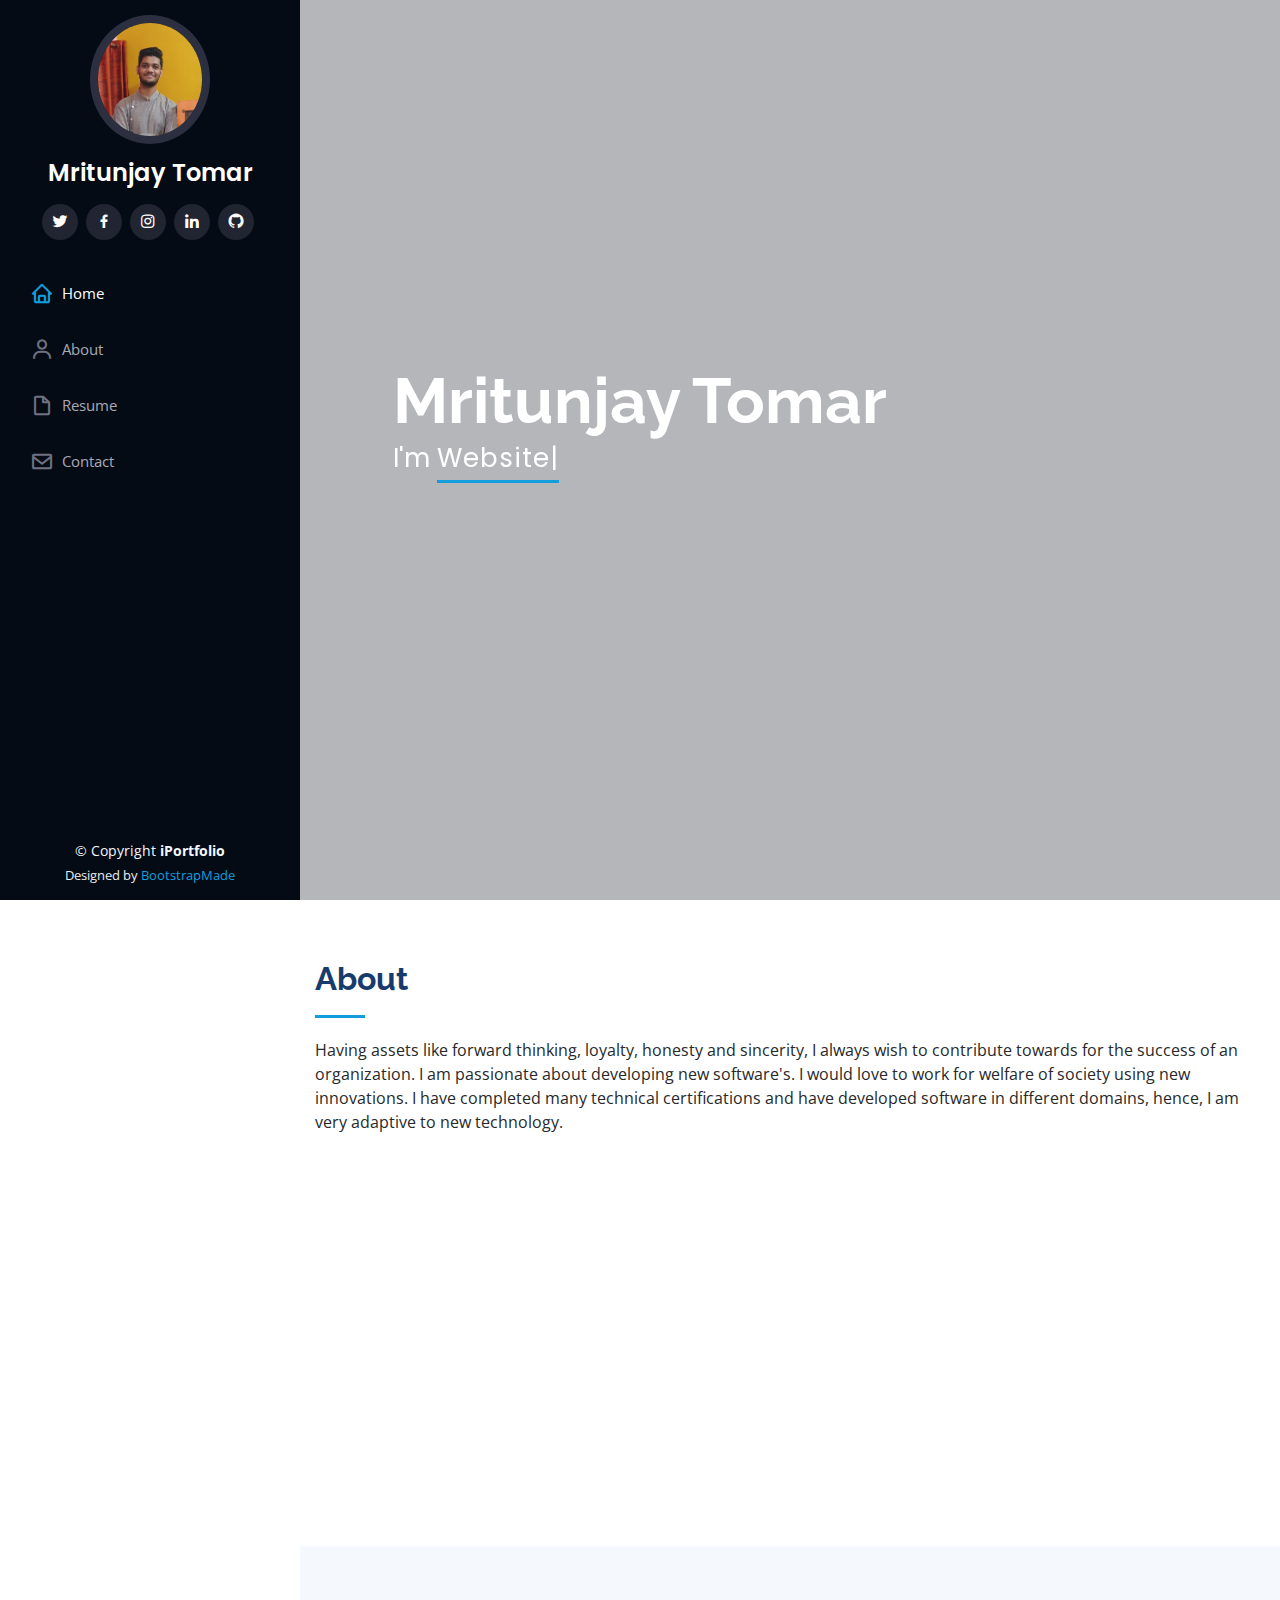
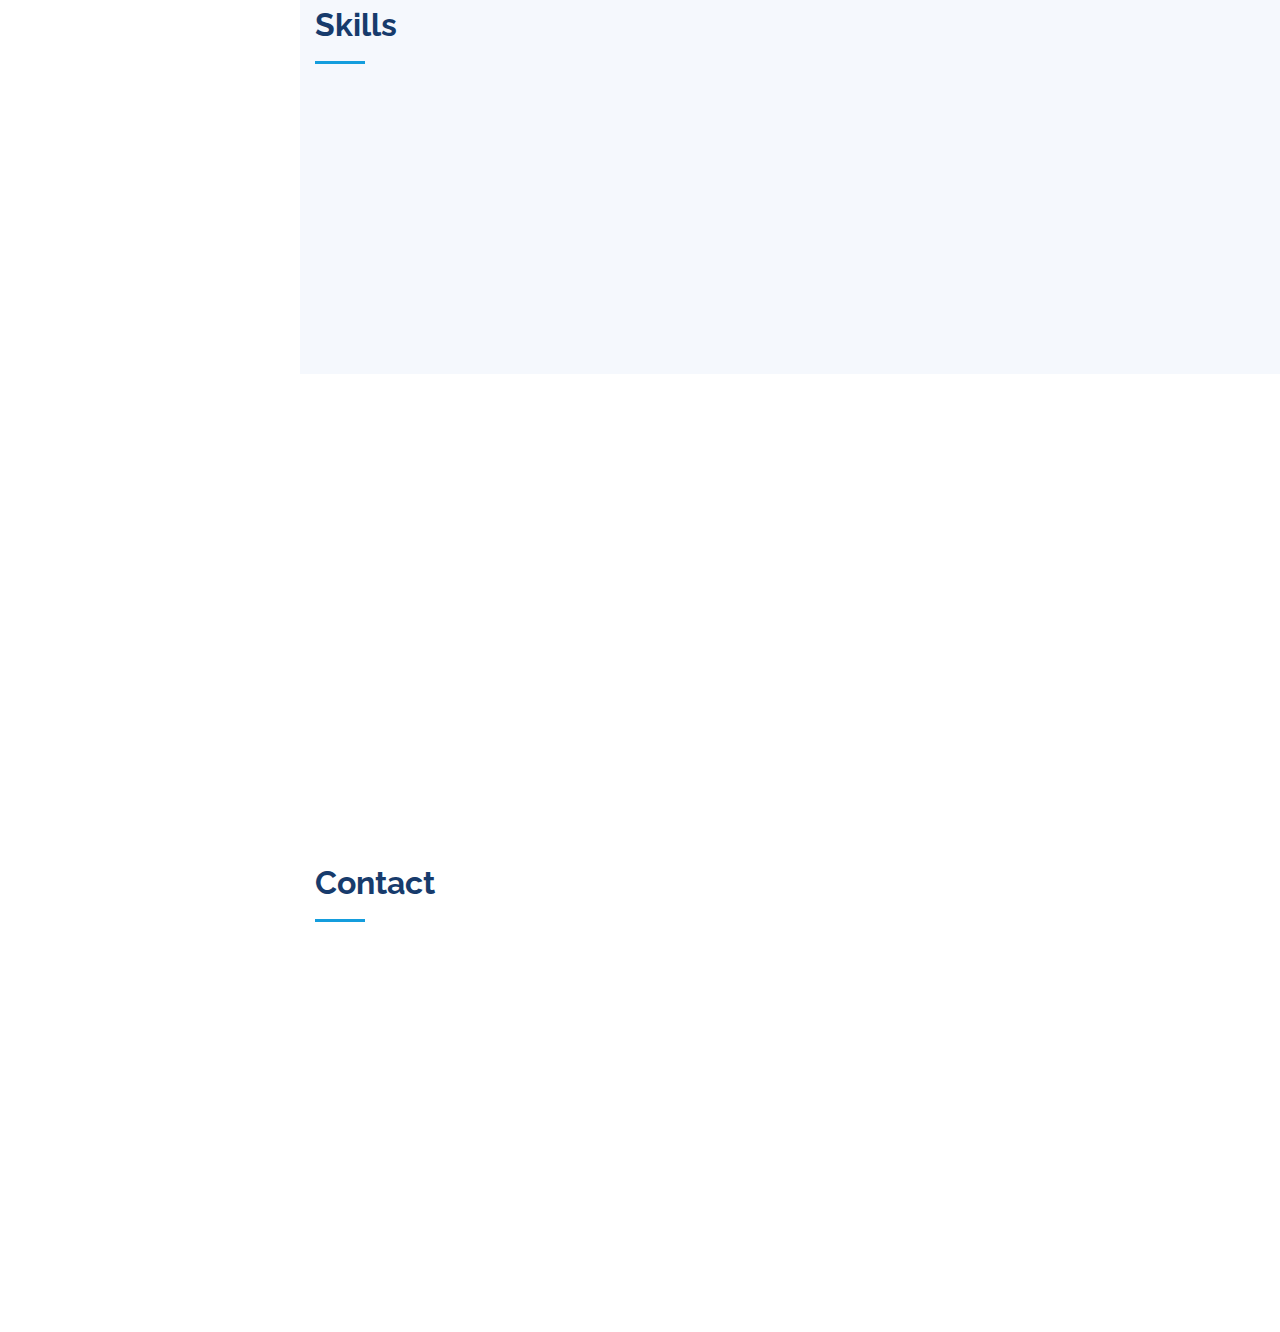
==== iPortfolio/index.html @ 645fff21 "Add files via upload" ====
<!DOCTYPE html>
<html lang="en">

<head>
  <meta charset="utf-8">
  <meta content="width=device-width, initial-scale=1.0" name="viewport">

  <title>iPortfolio Bootstrap Template - Index</title>
  <meta content="" name="description">
  <meta content="" name="keywords">

  <!-- Favicons -->
  <link href="assets/img/favicon.png" rel="icon">
  <link href="assets/img/apple-touch-icon.png" rel="apple-touch-icon">

  <!-- Google Fonts -->
  <link href="https://fonts.googleapis.com/css?family=Open+Sans:300,300i,400,400i,600,600i,700,700i|Raleway:300,300i,400,400i,500,500i,600,600i,700,700i|Poppins:300,300i,400,400i,500,500i,600,600i,700,700i" rel="stylesheet">

  <!-- Vendor CSS Files -->
  <link href="assets/vendor/bootstrap/css/bootstrap.min.css" rel="stylesheet">
  <link href="assets/vendor/icofont/icofont.min.css" rel="stylesheet">
  <link href="assets/vendor/boxicons/css/boxicons.min.css" rel="stylesheet">
  <link href="assets/vendor/venobox/venobox.css" rel="stylesheet">
  <link href="assets/vendor/owl.carousel/assets/owl.carousel.min.css" rel="stylesheet">
  <link href="assets/vendor/aos/aos.css" rel="stylesheet">

  <!-- Template Main CSS File -->
  <link href="assets/css/style.css" rel="stylesheet">

  <!-- =======================================================
  * Template Name: iPortfolio - v1.5.0
  * Template URL: https://bootstrapmade.com/iportfolio-bootstrap-portfolio-websites-template/
  * Author: BootstrapMade.com
  * License: https://bootstrapmade.com/license/
  ======================================================== -->
</head>

<body>

  <!-- ======= Mobile nav toggle button ======= -->
  <button type="button" class="mobile-nav-toggle d-xl-none"><i class="icofont-navigation-menu"></i></button>

  <!-- ======= Header ======= -->
  <header id="header">
    <div class="d-flex flex-column">

      <div class="profile">
        <img src="assets/img/MritunjayTomar.jpg" alt="" class="img-fluid rounded-circle">
        <h1 class="text-light"><a href="index.html">Mritunjay Tomar</a></h1>
        <div class="social-links mt-3 text-center">
          <a href="https://twitter.com/MritunjayT8" class="twitter"><i class="bx bxl-twitter"></i></a>
          <a href="facebook.com/mritunjai.tomar/" class="facebook"><i class="bx bxl-facebook"></i></a>
          <a href="https://www.instagram.com/_its______mritunjay/" class="instagram"><i class="bx bxl-instagram"></i></a>
          <a href="https://www.linkedin.com/in/mritunjay-tomar/" class="linkedin"><i class="bx bxl-linkedin"></i></a>
          <a href="https://github.com/mritunjay-tomar" class="github"><i class="bx bxl-github"></i></a>
        </div>
      </div>

      <nav class="nav-menu">
        <ul>
          <li class="active"><a href="index.html"><i class="bx bx-home"></i> <span>Home</span></a></li>
          <li><a href="#about"><i class="bx bx-user"></i> <span>About</span></a></li>
          <li><a href="#resume"><i class="bx bx-file-blank"></i> <span>Resume</span></a></li>
          <li><a href="#contact"><i class="bx bx-envelope"></i> Contact</a></li>
        </ul>
      </nav><!-- .nav-menu -->
      <button type="button" class="mobile-nav-toggle d-xl-none"><i class="icofont-navigation-menu"></i></button>

    </div>
  </header><!-- End Header -->

  <!-- ======= Hero Section ======= -->
  <section id="hero" class="d-flex flex-column justify-content-center align-items-center">
    <div class="hero-container" data-aos="fade-in">
      <h1>Mritunjay Tomar</h1>
      <p>I'm <span class="typed" data-typed-items="Website Designer, Software Developer, Engineer"></span></p>
    </div>
  </section><!-- End Hero -->

  <main id="main">

    <!-- ======= About Section ======= -->
    <section id="about" class="about">
      <div class="container">

        <div class="section-title">
          <h2>About</h2>
          <p>Having assets like forward thinking, loyalty, honesty and sincerity, I always wish to contribute towards for the success of an organization. I am passionate about developing new software's. I would love to work for welfare of society using new innovations. I have completed many technical certifications and have developed software in different domains, hence, I am very adaptive to new technology. </p>
        </div>

        <div class="row">
          <div class="col-lg-4" data-aos="fade-right">
            <img src="assets/img/MritunjayTomar.jpg" class="img-fluid" alt="">
          </div>
          <div class="col-lg-8 pt-4 pt-lg-0 content" data-aos="fade-left">
            <h3>Full Stack Web Developer</h3>
            <div class="row">
              <div class="col-lg-6">
                <ul>
                  <li><i class="icofont-rounded-right"></i> <strong>Birthday:</strong> 8th August 1997</li>
                  <li><i class="icofont-rounded-right"></i> <strong>Phone:</strong> +91 73873 91018</li>
                  <li><i class="icofont-rounded-right"></i> <strong>City:</strong> City: Pune, India</li>
                </ul>
              </div>
              <div class="col-lg-6">
                <ul>
                  <li><i class="icofont-rounded-right"></i> <strong>Age:</strong> 23</li>
                  <li><i class="icofont-rounded-right"></i> <strong>Degree:</strong> Bachelor's</li>
                  <li><i class="icofont-rounded-right"></i> <strong>Email:</strong> mritunjai88@gmail.com</li>
                </ul>
              </div>
            </div>
          </div>
        </div>

      </div>
    </section><!-- End About Section -->

    <!-- ======= Skills Section ======= -->
    <section id="skills" class="skills section-bg">
      <div class="container">

        <div class="section-title">
          <h2>Skills</h2>
        </div>

        <div class="row skills-content">

          <div class="col-lg-6" data-aos="fade-up">

            <div class="progress">
              <span class="skill">Python <i class="val">70%</i></span>
              <div class="progress-bar-wrap">
                <div class="progress-bar" role="progressbar" aria-valuenow="100" aria-valuemin="0" aria-valuemax="100"></div>
              </div>
            </div>
            
            <div class="progress">
              <span class="skill">HTML <i class="val">90%</i></span>
              <div class="progress-bar-wrap">
                <div class="progress-bar" role="progressbar" aria-valuenow="100" aria-valuemin="0" aria-valuemax="100"></div>
              </div>
            </div>

            <div class="progress">
              <span class="skill">CSS <i class="val">90%</i></span>
              <div class="progress-bar-wrap">
                <div class="progress-bar" role="progressbar" aria-valuenow="90" aria-valuemin="0" aria-valuemax="100"></div>
              </div>
            </div>

            <div class="progress">
              <span class="skill">JavaScript <i class="val">75%</i></span>
              <div class="progress-bar-wrap">
                <div class="progress-bar" role="progressbar" aria-valuenow="75" aria-valuemin="0" aria-valuemax="100"></div>
              </div>
            </div>

          </div>

          <div class="col-lg-6" data-aos="fade-up" data-aos-delay="100">

            <div class="progress">
              <span class="skill">Django <i class="val">80%</i></span>
              <div class="progress-bar-wrap">
                <div class="progress-bar" role="progressbar" aria-valuenow="80" aria-valuemin="0" aria-valuemax="100"></div>
              </div>
            </div>

            <div class="progress">
              <span class="skill">SQL <i class="val">80%</i></span>
              <div class="progress-bar-wrap">
                <div class="progress-bar" role="progressbar" aria-valuenow="80" aria-valuemin="0" aria-valuemax="100"></div>
              </div>
            </div>

            <div class="progress">
              <span class="skill">VB.NET <i class="val">80%</i></span>
              <div class="progress-bar-wrap">
                <div class="progress-bar" role="progressbar" aria-valuenow="80" aria-valuemin="0" aria-valuemax="100"></div>
              </div>
            </div>

          </div>

        </div>

      </div>
    </section><!-- End Skills Section -->

    <!-- ======= Resume Section ======= -->
    <section id="resume" class="resume">
      <div class="container">

        <div class="row">
          <div class="col-lg-6" data-aos="fade-up">
            <h3 class="resume-title">Sumary</h3>
            <!--<div class="resume-item pb-0">
              <h4>Alex Smith</h4>
              <p><em>Innovative and deadline-driven Graphic Designer with 3+ years of experience designing and developing user-centered digital/print marketing material from initial concept to final, polished deliverable.</em></p>
              <ul>
                <li>Portland par 127,Orlando, FL</li>
                <li>(123) 456-7891</li>
                <li>alice.barkley@example.com</li>
              </ul>
            </div>-->

            <h3 class="resume-title">Education</h3>
            <div class="resume-item">
              <h4>Bachelor's of Engineering, Computer Engineering</h4>
              <h5>2015 - 2019</h5>
              <p><em>JSPM's Rajarshi Shahu College of Engineering, Pune, MH </em></p>
              <p>Have completed full time bachelor's degree in Engineering with Computer specialsation</p>
            </div>
          </div>
          <div class="col-lg-6" data-aos="fade-up" data-aos-delay="100">
            <h3 class="resume-title">Professional Experience</h3>
            <div class="resume-item">
              <h4>Software Engineer</h4>
              <h5>Aug, 2019 - Present</h5>
              <p><em>Pune, MH, India </em></p>
              <ul>
                <li>Present responsibilites include full stack development using VB.NET and MS SQL Server witj Javascript, jQuery, HTML5 and .NET Framework</li>
              </ul>
            </div>
          </div>
        </div>

      </div>
    </section><!-- End Resume Section -->

    <!-- ======= Services Section ======= -->
    <!--
    <section id="services" class="services">
      <div class="container">

        <div class="section-title">
          <h2>Services</h2>
          <p>Magnam dolores commodi suscipit. Necessitatibus eius consequatur ex aliquid fuga eum quidem. Sit sint consectetur velit. Quisquam quos quisquam cupiditate. Et nemo qui impedit suscipit alias ea. Quia fugiat sit in iste officiis commodi quidem hic quas.</p>
        </div>

        <div class="row">
          <div class="col-lg-4 col-md-6 icon-box" data-aos="fade-up">
            <div class="icon"><i class="icofont-computer"></i></div>
            <h4 class="title"><a href="">Lorem Ipsum</a></h4>
            <p class="description">Voluptatum deleniti atque corrupti quos dolores et quas molestias excepturi sint occaecati cupiditate non provident</p>
          </div>
          <div class="col-lg-4 col-md-6 icon-box" data-aos="fade-up" data-aos-delay="100">
            <div class="icon"><i class="icofont-chart-bar-graph"></i></div>
            <h4 class="title"><a href="">Dolor Sitema</a></h4>
            <p class="description">Minim veniam, quis nostrud exercitation ullamco laboris nisi ut aliquip ex ea commodo consequat tarad limino ata</p>
          </div>
          <div class="col-lg-4 col-md-6 icon-box" data-aos="fade-up" data-aos-delay="200">
            <div class="icon"><i class="icofont-earth"></i></div>
            <h4 class="title"><a href="">Sed ut perspiciatis</a></h4>
            <p class="description">Duis aute irure dolor in reprehenderit in voluptate velit esse cillum dolore eu fugiat nulla pariatur</p>
          </div>
          <div class="col-lg-4 col-md-6 icon-box" data-aos="fade-up" data-aos-delay="300">
            <div class="icon"><i class="icofont-image"></i></div>
            <h4 class="title"><a href="">Magni Dolores</a></h4>
            <p class="description">Excepteur sint occaecat cupidatat non proident, sunt in culpa qui officia deserunt mollit anim id est laborum</p>
          </div>
          <div class="col-lg-4 col-md-6 icon-box" data-aos="fade-up" data-aos-delay="400">
            <div class="icon"><i class="icofont-settings"></i></div>
            <h4 class="title"><a href="">Nemo Enim</a></h4>
            <p class="description">At vero eos et accusamus et iusto odio dignissimos ducimus qui blanditiis praesentium voluptatum deleniti atque</p>
          </div>
          <div class="col-lg-4 col-md-6 icon-box" data-aos="fade-up" data-aos-delay="500">
            <div class="icon"><i class="icofont-tasks-alt"></i></div>
            <h4 class="title"><a href="">Eiusmod Tempor</a></h4>
            <p class="description">Et harum quidem rerum facilis est et expedita distinctio. Nam libero tempore, cum soluta nobis est eligendi</p>
          </div>
        </div>

      </div>
    </section> End Services Section -->
    <!-- ======= Contact Section ======= -->
    <section id="contact" class="contact">
      <div class="container">

        <div class="section-title">
          <h2>Contact</h2>
        </div>

        <div class="span12" data-aos="fade-in">

          <div class="col-lg-5 d-flex align-items-stretch">
            <div class="info">

              <div class="email">
                <i class="icofont-envelope"></i>
                <h4>Email:</h4>
                <p>mritunjai88@gmail.com</p>
              </div>

              <div class="phone">
                <i class="icofont-phone"></i>
                <h4>Call:</h4>
                <p>+91 - 73873 91018</p>
              </div>
            </div>

          </div>

      </div>
    </section><!-- End Contact Section -->

  </main><!-- End #main -->

  <!-- ======= Footer ======= -->
  <footer id="footer">
    <div class="container">
      <div class="copyright">
        &copy; Copyright <strong><span>iPortfolio</span></strong>
      </div>
      <div class="credits">
        <!-- All the links in the footer should remain intact. -->
        <!-- You can delete the links only if you purchased the pro version. -->
        <!-- Licensing information: https://bootstrapmade.com/license/ -->
        <!-- Purchase the pro version with working PHP/AJAX contact form: https://bootstrapmade.com/iportfolio-bootstrap-portfolio-websites-template/ -->
        Designed by <a href="https://bootstrapmade.com/">BootstrapMade</a>
      </div>
    </div>
  </footer><!-- End  Footer -->

  <a href="#" class="back-to-top"><i class="icofont-simple-up"></i></a>

  <!-- Vendor JS Files -->
  <script src="assets/vendor/jquery/jquery.min.js"></script>
  <script src="assets/vendor/bootstrap/js/bootstrap.bundle.min.js"></script>
  <script src="assets/vendor/jquery.easing/jquery.easing.min.js"></script>
  <script src="assets/vendor/php-email-form/validate.js"></script>
  <script src="assets/vendor/waypoints/jquery.waypoints.min.js"></script>
  <script src="assets/vendor/counterup/counterup.min.js"></script>
  <script src="assets/vendor/isotope-layout/isotope.pkgd.min.js"></script>
  <script src="assets/vendor/venobox/venobox.min.js"></script>
  <script src="assets/vendor/owl.carousel/owl.carousel.min.js"></script>
  <script src="assets/vendor/typed.js/typed.min.js"></script>
  <script src="assets/vendor/aos/aos.js"></script>

  <!-- Template Main JS File -->
  <script src="assets/js/main.js"></script>

</body>

</html>
---- iPortfolio/assets/vendor/venobox/venobox.css ----
/* ------ venobox.css --------*/
.vbox-overlay *, .vbox-overlay *:before, .vbox-overlay *:after{
    -webkit-backface-visibility: hidden;
    -webkit-box-sizing:border-box;
    -moz-box-sizing:border-box;
    box-sizing:border-box;
}
.vbox-overlay * { 
    -webkit-backface-visibility: visible;
    backface-visibility: visible;
}
.vbox-overlay{
    display: -webkit-flex;
    display: flex;
    -webkit-flex-direction: column;
    flex-direction: column;
    -webkit-justify-content: center;
    justify-content: center;
    -webkit-align-items: center;
    align-items: center;
    position: fixed;
    left: 0;
    top: 0;
    bottom: 0;
    right: 0;
    z-index: 999999;
}

/* ----- navigation ----- */
.vbox-title{
    width: 100%;
    height: 40px;
    float: left;
    text-align: center;
    line-height: 28px;
    font-size: 12px;
    padding: 6px 50px;
    overflow: hidden;
    position: fixed;
    display: none;
    left: 0;
    z-index: 89;
}
.vbox-close{
    cursor: pointer;
    position: fixed;
    top: -1px;
    right: 0;
    width: 50px;
    height: 40px;
    padding: 6px;
    display: block;
    background-position:10px center;
    overflow: hidden;
    font-size: 24px;
    line-height: 1;
    text-align: center;
    z-index: 99;
}
.vbox-left{
    cursor: pointer;
    position: fixed;
    left: 0;
    height: 40px;
    overflow: hidden;
    line-height: 28px;
    font-size: 12px;
    z-index: 99;
    display: flex;
    align-items:center;
}
.vbox-num{
    display: inline-block;
    margin: 6px 0 6px 15px;
}
/* ----- Social share ----- */
.vbox-share{
    line-height: 28px;
    font-size: 12px;
    overflow: hidden;
    position: fixed;
    left: 0;
    z-index: 98;
    display: flex;
    align-items:center;
    justify-content: center;
    width: 100%;
    text-align: center;
}
.vbox-share svg{
    max-height: 28px;
    width: 28px;
    z-index: 10;
    margin-left: 12px;
    margin-top: 6px;
    margin-bottom: 6px;
    vertical-align: middle;
}


/* ----- navigation ARROWS ----- */
.vbox-next, .vbox-prev{
    position: fixed;
    top: 50%;
    margin-top: -15px;
    overflow: hidden;
    cursor: pointer;
    display: block;
    width: 45px;
    height: 45px;
    z-index: 99;
}
.vbox-next span, .vbox-prev span{
    position: relative;
    width: 20px;
    height: 20px;
    border: 2px solid transparent;
    border-top-color: #B6B6B6;
    border-right-color: #B6B6B6;
    text-indent: -100px;
    position: absolute;
    top: 8px;
    display: block;
}
.vbox-prev{
    left: 15px;
}
.vbox-next{
    right: 15px;
}
.vbox-prev span{
    left: 10px;
    -ms-transform: rotate(-135deg);
    -webkit-transform: rotate(-135deg);
    transform: rotate(-135deg);
}
.vbox-next span{
    -ms-transform: rotate(45deg);
    -webkit-transform: rotate(45deg);
    transform: rotate(45deg);
    right: 10px;
}
/* ------- inline window ------ */
.vbox-inline{
    width: 420px;
    height: 315px;
    height: 70vh;
    padding: 10px;
    background: #fff;
    margin: 0 auto;
    overflow: auto;
    text-align: left;
}
/* ------- Video & iFrames window ------ */
.venoframe{
    max-width: 100%;
    width: 100%;
    border: none;
    width: 100%;
    height: 260px;
    height: 70vh;
}
.venoframe.vbvid{
    height: 260px;
}
@media (min-width: 768px) {
    .venoframe, .vbox-inline{
        width: 90%;
        height: 360px;
        height: 70vh;
    }
    .venoframe.vbvid{
        width: 640px;
        height: 360px;
    }
}
@media (min-width: 992px) {
    .venoframe, .vbox-inline{
        max-width: 1200px;
        width: 80%;
        height: 540px;
        height: 70vh;
    }
    .venoframe.vbvid{
        width: 960px;
        height: 540px;
    }
}
/* 
Please do NOT edit this part! 
or at least read this note: http://i.imgur.com/7C0ws9e.gif
*/
.vbox-open{
    overflow: hidden;
}
.vbox-container{
    position: absolute;
    left: 0;
    right: 0;
    top: 0;
    bottom: 0;
    overflow-x: hidden;
    overflow-y: scroll;
    overflow-scrolling: touch;
    -webkit-overflow-scrolling: touch;
    z-index: 20;
    max-height: 100%;

}

.vbox-content{
    text-align: center;
    float: left;
    width: 100%;
    position: relative;
    overflow: hidden;
    padding: 20px 4%;
}
.vbox-container img{
    max-width: 100%;
    height: auto;
}
.vbox-figlio{
    box-shadow: 0 0 12px rgba(0,0,0,0.19), 0 6px 6px rgba(0,0,0,0.23);
    max-width: 100%;
    text-align: initial;
}
img.vbox-figlio{
    -webkit-user-select: none;
-khtml-user-select: none;
-moz-user-select: none;
-o-user-select: none;
user-select: none;
}
.vbox-content.swipe-left{
    margin-left: -200px !important;
}
.vbox-content.swipe-right{
    margin-left: 200px !important;
}
.vbox-animated{
    webkit-transition: margin 300ms ease-out;
    transition: margin 300ms ease-out;
}

/* ---------- preloader ----------
 * SPINKIT 
 * http://tobiasahlin.com/spinkit/
-------------------------------- */
.sk-double-bounce,.sk-rotating-plane{width:40px;height:40px;margin:40px auto}.sk-rotating-plane{background-color:#333;-webkit-animation:sk-rotatePlane 1.2s infinite ease-in-out;animation:sk-rotatePlane 1.2s infinite ease-in-out}@-webkit-keyframes sk-rotatePlane{0%{-webkit-transform:perspective(120px) rotateX(0) rotateY(0);transform:perspective(120px) rotateX(0) rotateY(0)}50%{-webkit-transform:perspective(120px) rotateX(-180.1deg) rotateY(0);transform:perspective(120px) rotateX(-180.1deg) rotateY(0)}100%{-webkit-transform:perspective(120px) rotateX(-180deg) rotateY(-179.9deg);transform:perspective(120px) rotateX(-180deg) rotateY(-179.9deg)}}@keyframes sk-rotatePlane{0%{-webkit-transform:perspective(120px) rotateX(0) rotateY(0);transform:perspective(120px) rotateX(0) rotateY(0)}50%{-webkit-transform:perspective(120px) rotateX(-180.1deg) rotateY(0);transform:perspective(120px) rotateX(-180.1deg) rotateY(0)}100%{-webkit-transform:perspective(120px) rotateX(-180deg) rotateY(-179.9deg);transform:perspective(120px) rotateX(-180deg) rotateY(-179.9deg)}}.sk-double-bounce{position:relative}.sk-double-bounce .sk-child{width:100%;height:100%;border-radius:50%;background-color:#333;opacity:.6;position:absolute;top:0;left:0;-webkit-animation:sk-doubleBounce 2s infinite ease-in-out;animation:sk-doubleBounce 2s infinite ease-in-out}.sk-chasing-dots .sk-child,.sk-spinner-pulse,.sk-three-bounce .sk-child{background-color:#333;border-radius:100%}.sk-double-bounce .sk-double-bounce2{-webkit-animation-delay:-1s;animation-delay:-1s}@-webkit-keyframes sk-doubleBounce{0%,100%{-webkit-transform:scale(0);transform:scale(0)}50%{-webkit-transform:scale(1);transform:scale(1)}}@keyframes sk-doubleBounce{0%,100%{-webkit-transform:scale(0);transform:scale(0)}50%{-webkit-transform:scale(1);transform:scale(1)}}.sk-wave{margin:40px auto;width:50px;height:40px;text-align:center;font-size:10px}.sk-wave .sk-rect{background-color:#333;height:100%;width:6px;display:inline-block;-webkit-animation:sk-waveStretchDelay 1.2s infinite ease-in-out;animation:sk-waveStretchDelay 1.2s infinite ease-in-out}.sk-wave .sk-rect1{-webkit-animation-delay:-1.2s;animation-delay:-1.2s}.sk-wave .sk-rect2{-webkit-animation-delay:-1.1s;animation-delay:-1.1s}.sk-wave .sk-rect3{-webkit-animation-delay:-1s;animation-delay:-1s}.sk-wave .sk-rect4{-webkit-animation-delay:-.9s;animation-delay:-.9s}.sk-wave .sk-rect5{-webkit-animation-delay:-.8s;animation-delay:-.8s}@-webkit-keyframes sk-waveStretchDelay{0%,100%,40%{-webkit-transform:scaleY(.4);transform:scaleY(.4)}20%{-webkit-transform:scaleY(1);transform:scaleY(1)}}@keyframes sk-waveStretchDelay{0%,100%,40%{-webkit-transform:scaleY(.4);transform:scaleY(.4)}20%{-webkit-transform:scaleY(1);transform:scaleY(1)}}.sk-wandering-cubes{margin:40px auto;width:40px;height:40px;position:relative}.sk-wandering-cubes .sk-cube{background-color:#333;width:10px;height:10px;position:absolute;top:0;left:0;-webkit-animation:sk-wanderingCube 1.8s ease-in-out -1.8s infinite both;animation:sk-wanderingCube 1.8s ease-in-out -1.8s infinite both}.sk-chasing-dots,.sk-spinner-pulse{width:40px;height:40px;margin:40px auto}.sk-wandering-cubes .sk-cube2{-webkit-animation-delay:-.9s;animation-delay:-.9s}@-webkit-keyframes sk-wanderingCube{0%{-webkit-transform:rotate(0);transform:rotate(0)}25%{-webkit-transform:translateX(30px) rotate(-90deg) scale(.5);transform:translateX(30px) rotate(-90deg) scale(.5)}50%{-webkit-transform:translateX(30px) translateY(30px) rotate(-179deg);transform:translateX(30px) translateY(30px) rotate(-179deg)}50.1%{-webkit-transform:translateX(30px) translateY(30px) rotate(-180deg);transform:translateX(30px) translateY(30px) rotate(-180deg)}75%{-webkit-transform:translateX(0) translateY(30px) rotate(-270deg) scale(.5);transform:translateX(0) translateY(30px) rotate(-270deg) scale(.5)}100%{-webkit-transform:rotate(-360deg);transform:rotate(-360deg)}}@keyframes sk-wanderingCube{0%{-webkit-transform:rotate(0);transform:rotate(0)}25%{-webkit-transform:translateX(30px) rotate(-90deg) scale(.5);transform:translateX(30px) rotate(-90deg) scale(.5)}50%{-webkit-transform:translateX(30px) translateY(30px) rotate(-179deg);transform:translateX(30px) translateY(30px) rotate(-179deg)}50.1%{-webkit-transform:translateX(30px) translateY(30px) rotate(-180deg);transform:translateX(30px) translateY(30px) rotate(-180deg)}75%{-webkit-transform:translateX(0) translateY(30px) rotate(-270deg) scale(.5);transform:translateX(0) translateY(30px) rotate(-270deg) scale(.5)}100%{-webkit-transform:rotate(-360deg);transform:rotate(-360deg)}}.sk-spinner-pulse{-webkit-animation:sk-pulseScaleOut 1s infinite ease-in-out;animation:sk-pulseScaleOut 1s infinite ease-in-out}@-webkit-keyframes sk-pulseScaleOut{0%{-webkit-transform:scale(0);transform:scale(0)}100%{-webkit-transform:scale(1);transform:scale(1);opacity:0}}@keyframes sk-pulseScaleOut{0%{-webkit-transform:scale(0);transform:scale(0)}100%{-webkit-transform:scale(1);transform:scale(1);opacity:0}}.sk-chasing-dots{position:relative;text-align:center;-webkit-animation:sk-chasingDotsRotate 2s infinite linear;animation:sk-chasingDotsRotate 2s infinite linear}.sk-chasing-dots .sk-child{width:60%;height:60%;display:inline-block;position:absolute;top:0;-webkit-animation:sk-chasingDotsBounce 2s infinite ease-in-out;animation:sk-chasingDotsBounce 2s infinite ease-in-out}.sk-chasing-dots .sk-dot2{top:auto;bottom:0;-webkit-animation-delay:-1s;animation-delay:-1s}@-webkit-keyframes sk-chasingDotsRotate{100%{-webkit-transform:rotate(360deg);transform:rotate(360deg)}}@keyframes sk-chasingDotsRotate{100%{-webkit-transform:rotate(360deg);transform:rotate(360deg)}}@-webkit-keyframes sk-chasingDotsBounce{0%,100%{-webkit-transform:scale(0);transform:scale(0)}50%{-webkit-transform:scale(1);transform:scale(1)}}@keyframes sk-chasingDotsBounce{0%,100%{-webkit-transform:scale(0);transform:scale(0)}50%{-webkit-transform:scale(1);transform:scale(1)}}.sk-three-bounce{margin:40px auto;width:80px;text-align:center}.sk-three-bounce .sk-child{width:20px;height:20px;display:inline-block;-webkit-animation:sk-three-bounce 1.4s ease-in-out 0s infinite both;animation:sk-three-bounce 1.4s ease-in-out 0s infinite both}.sk-circle .sk-child:before,.sk-fading-circle .sk-circle:before{display:block;border-radius:100%;content:'';background-color:#333}.sk-three-bounce .sk-bounce1{-webkit-animation-delay:-.32s;animation-delay:-.32s}.sk-three-bounce .sk-bounce2{-webkit-animation-delay:-.16s;animation-delay:-.16s}@-webkit-keyframes sk-three-bounce{0%,100%,80%{-webkit-transform:scale(0);transform:scale(0)}40%{-webkit-transform:scale(1);transform:scale(1)}}@keyframes sk-three-bounce{0%,100%,80%{-webkit-transform:scale(0);transform:scale(0)}40%{-webkit-transform:scale(1);transform:scale(1)}}.sk-circle{margin:40px auto;width:40px;height:40px;position:relative}.sk-circle .sk-child{width:100%;height:100%;position:absolute;left:0;top:0}.sk-circle .sk-child:before{margin:0 auto;width:15%;height:15%;-webkit-animation:sk-circleBounceDelay 1.2s infinite ease-in-out both;animation:sk-circleBounceDelay 1.2s infinite ease-in-out both}.sk-circle .sk-circle2{-webkit-transform:rotate(30deg);-ms-transform:rotate(30deg);transform:rotate(30deg)}.sk-circle .sk-circle3{-webkit-transform:rotate(60deg);-ms-transform:rotate(60deg);transform:rotate(60deg)}.sk-circle .sk-circle4{-webkit-transform:rotate(90deg);-ms-transform:rotate(90deg);transform:rotate(90deg)}.sk-circle .sk-circle5{-webkit-transform:rotate(120deg);-ms-transform:rotate(120deg);transform:rotate(120deg)}.sk-circle .sk-circle6{-webkit-transform:rotate(150deg);-ms-transform:rotate(150deg);transform:rotate(150deg)}.sk-circle .sk-circle7{-webkit-transform:rotate(180deg);-ms-transform:rotate(180deg);transform:rotate(180deg)}.sk-circle .sk-circle8{-webkit-transform:rotate(210deg);-ms-transform:rotate(210deg);transform:rotate(210deg)}.sk-circle .sk-circle9{-webkit-transform:rotate(240deg);-ms-transform:rotate(240deg);transform:rotate(240deg)}.sk-circle .sk-circle10{-webkit-transform:rotate(270deg);-ms-transform:rotate(270deg);transform:rotate(270deg)}.sk-circle .sk-circle11{-webkit-transform:rotate(300deg);-ms-transform:rotate(300deg);transform:rotate(300deg)}.sk-circle .sk-circle12{-webkit-transform:rotate(330deg);-ms-transform:rotate(330deg);transform:rotate(330deg)}.sk-circle .sk-circle2:before{-webkit-animation-delay:-1.1s;animation-delay:-1.1s}.sk-circle .sk-circle3:before{-webkit-animation-delay:-1s;animation-delay:-1s}.sk-circle .sk-circle4:before{-webkit-animation-delay:-.9s;animation-delay:-.9s}.sk-circle .sk-circle5:before{-webkit-animation-delay:-.8s;animation-delay:-.8s}.sk-circle .sk-circle6:before{-webkit-animation-delay:-.7s;animation-delay:-.7s}.sk-circle .sk-circle7:before{-webkit-animation-delay:-.6s;animation-delay:-.6s}.sk-circle .sk-circle8:before{-webkit-animation-delay:-.5s;animation-delay:-.5s}.sk-circle .sk-circle9:before{-webkit-animation-delay:-.4s;animation-delay:-.4s}.sk-circle .sk-circle10:before{-webkit-animation-delay:-.3s;animation-delay:-.3s}.sk-circle .sk-circle11:before{-webkit-animation-delay:-.2s;animation-delay:-.2s}.sk-circle .sk-circle12:before{-webkit-animation-delay:-.1s;animation-delay:-.1s}@-webkit-keyframes sk-circleBounceDelay{0%,100%,80%{-webkit-transform:scale(0);transform:scale(0)}40%{-webkit-transform:scale(1);transform:scale(1)}}@keyframes sk-circleBounceDelay{0%,100%,80%{-webkit-transform:scale(0);transform:scale(0)}40%{-webkit-transform:scale(1);transform:scale(1)}}.sk-cube-grid{width:40px;height:40px;margin:40px auto}.sk-cube-grid .sk-cube{width:33.33%;height:33.33%;background-color:#333;float:left;-webkit-animation:sk-cubeGridScaleDelay 1.3s infinite ease-in-out;animation:sk-cubeGridScaleDelay 1.3s infinite ease-in-out}.sk-cube-grid .sk-cube1{-webkit-animation-delay:.2s;animation-delay:.2s}.sk-cube-grid .sk-cube2{-webkit-animation-delay:.3s;animation-delay:.3s}.sk-cube-grid .sk-cube3{-webkit-animation-delay:.4s;animation-delay:.4s}.sk-cube-grid .sk-cube4{-webkit-animation-delay:.1s;animation-delay:.1s}.sk-cube-grid .sk-cube5{-webkit-animation-delay:.2s;animation-delay:.2s}.sk-cube-grid .sk-cube6{-webkit-animation-delay:.3s;animation-delay:.3s}.sk-cube-grid .sk-cube7{-webkit-animation-delay:0ms;animation-delay:0ms}.sk-cube-grid .sk-cube8{-webkit-animation-delay:.1s;animation-delay:.1s}.sk-cube-grid .sk-cube9{-webkit-animation-delay:.2s;animation-delay:.2s}@-webkit-keyframes sk-cubeGridScaleDelay{0%,100%,70%{-webkit-transform:scale3D(1,1,1);transform:scale3D(1,1,1)}35%{-webkit-transform:scale3D(0,0,1);transform:scale3D(0,0,1)}}@keyframes sk-cubeGridScaleDelay{0%,100%,70%{-webkit-transform:scale3D(1,1,1);transform:scale3D(1,1,1)}35%{-webkit-transform:scale3D(0,0,1);transform:scale3D(0,0,1)}}.sk-fading-circle{margin:40px auto;width:40px;height:40px;position:relative}.sk-fading-circle .sk-circle{width:100%;height:100%;position:absolute;left:0;top:0}.sk-fading-circle .sk-circle:before{margin:0 auto;width:15%;height:15%;-webkit-animation:sk-circleFadeDelay 1.2s infinite ease-in-out both;animation:sk-circleFadeDelay 1.2s infinite ease-in-out both}.sk-fading-circle .sk-circle2{-webkit-transform:rotate(30deg);-ms-transform:rotate(30deg);transform:rotate(30deg)}.sk-fading-circle .sk-circle3{-webkit-transform:rotate(60deg);-ms-transform:rotate(60deg);transform:rotate(60deg)}.sk-fading-circle .sk-circle4{-webkit-transform:rotate(90deg);-ms-transform:rotate(90deg);transform:rotate(90deg)}.sk-fading-circle .sk-circle5{-webkit-transform:rotate(120deg);-ms-transform:rotate(120deg);transform:rotate(120deg)}.sk-fading-circle .sk-circle6{-webkit-transform:rotate(150deg);-ms-transform:rotate(150deg);transform:rotate(150deg)}.sk-fading-circle .sk-circle7{-webkit-transform:rotate(180deg);-ms-transform:rotate(180deg);transform:rotate(180deg)}.sk-fading-circle .sk-circle8{-webkit-transform:rotate(210deg);-ms-transform:rotate(210deg);transform:rotate(210deg)}.sk-fading-circle .sk-circle9{-webkit-transform:rotate(240deg);-ms-transform:rotate(240deg);transform:rotate(240deg)}.sk-fading-circle .sk-circle10{-webkit-transform:rotate(270deg);-ms-transform:rotate(270deg);transform:rotate(270deg)}.sk-fading-circle .sk-circle11{-webkit-transform:rotate(300deg);-ms-transform:rotate(300deg);transform:rotate(300deg)}.sk-fading-circle .sk-circle12{-webkit-transform:rotate(330deg);-ms-transform:rotate(330deg);transform:rotate(330deg)}.sk-fading-circle .sk-circle2:before{-webkit-animation-delay:-1.1s;animation-delay:-1.1s}.sk-fading-circle .sk-circle3:before{-webkit-animation-delay:-1s;animation-delay:-1s}.sk-fading-circle .sk-circle4:before{-webkit-animation-delay:-.9s;animation-delay:-.9s}.sk-fading-circle .sk-circle5:before{-webkit-animation-delay:-.8s;animation-delay:-.8s}.sk-fading-circle .sk-circle6:before{-webkit-animation-delay:-.7s;animation-delay:-.7s}.sk-fading-circle .sk-circle7:before{-webkit-animation-delay:-.6s;animation-delay:-.6s}.sk-fading-circle .sk-circle8:before{-webkit-animation-delay:-.5s;animation-delay:-.5s}.sk-fading-circle .sk-circle9:before{-webkit-animation-delay:-.4s;animation-delay:-.4s}.sk-fading-circle .sk-circle10:before{-webkit-animation-delay:-.3s;animation-delay:-.3s}.sk-fading-circle .sk-circle11:before{-webkit-animation-delay:-.2s;animation-delay:-.2s}.sk-fading-circle .sk-circle12:before{-webkit-animation-delay:-.1s;animation-delay:-.1s}@-webkit-keyframes sk-circleFadeDelay{0%,100%,39%{opacity:0}40%{opacity:1}}@keyframes sk-circleFadeDelay{0%,100%,39%{opacity:0}40%{opacity:1}}.sk-folding-cube{margin:40px auto;width:40px;height:40px;position:relative;-webkit-transform:rotateZ(45deg);transform:rotateZ(45deg)}.sk-folding-cube .sk-cube{float:left;width:50%;height:50%;position:relative;-webkit-transform:scale(1.1);-ms-transform:scale(1.1);transform:scale(1.1)}.sk-folding-cube .sk-cube:before{content:'';position:absolute;top:0;left:0;width:100%;height:100%;background-color:#333;-webkit-animation:sk-foldCubeAngle 2.4s infinite linear both;animation:sk-foldCubeAngle 2.4s infinite linear both;-webkit-transform-origin:100% 100%;-ms-transform-origin:100% 100%;transform-origin:100% 100%}.sk-folding-cube .sk-cube2{-webkit-transform:scale(1.1) rotateZ(90deg);transform:scale(1.1) rotateZ(90deg)}.sk-folding-cube .sk-cube3{-webkit-transform:scale(1.1) rotateZ(180deg);transform:scale(1.1) rotateZ(180deg)}.sk-folding-cube .sk-cube4{-webkit-transform:scale(1.1) rotateZ(270deg);transform:scale(1.1) rotateZ(270deg)}.sk-folding-cube .sk-cube2:before{-webkit-animation-delay:.3s;animation-delay:.3s}.sk-folding-cube .sk-cube3:before{-webkit-animation-delay:.6s;animation-delay:.6s}.sk-folding-cube .sk-cube4:before{-webkit-animation-delay:.9s;animation-delay:.9s}@-webkit-keyframes sk-foldCubeAngle{0%,10%{-webkit-transform:perspective(140px) rotateX(-180deg);transform:perspective(140px) rotateX(-180deg);opacity:0}25%,75%{-webkit-transform:perspective(140px) rotateX(0);transform:perspective(140px) rotateX(0);opacity:1}100%,90%{-webkit-transform:perspective(140px) rotateY(180deg);transform:perspective(140px) rotateY(180deg);opacity:0}}@keyframes sk-foldCubeAngle{0%,10%{-webkit-transform:perspective(140px) rotateX(-180deg);transform:perspective(140px) rotateX(-180deg);opacity:0}25%,75%{-webkit-transform:perspective(140px) rotateX(0);transform:perspective(140px) rotateX(0);opacity:1}100%,90%{-webkit-transform:perspective(140px) rotateY(180deg);transform:perspective(140px) rotateY(180deg);opacity:0}}
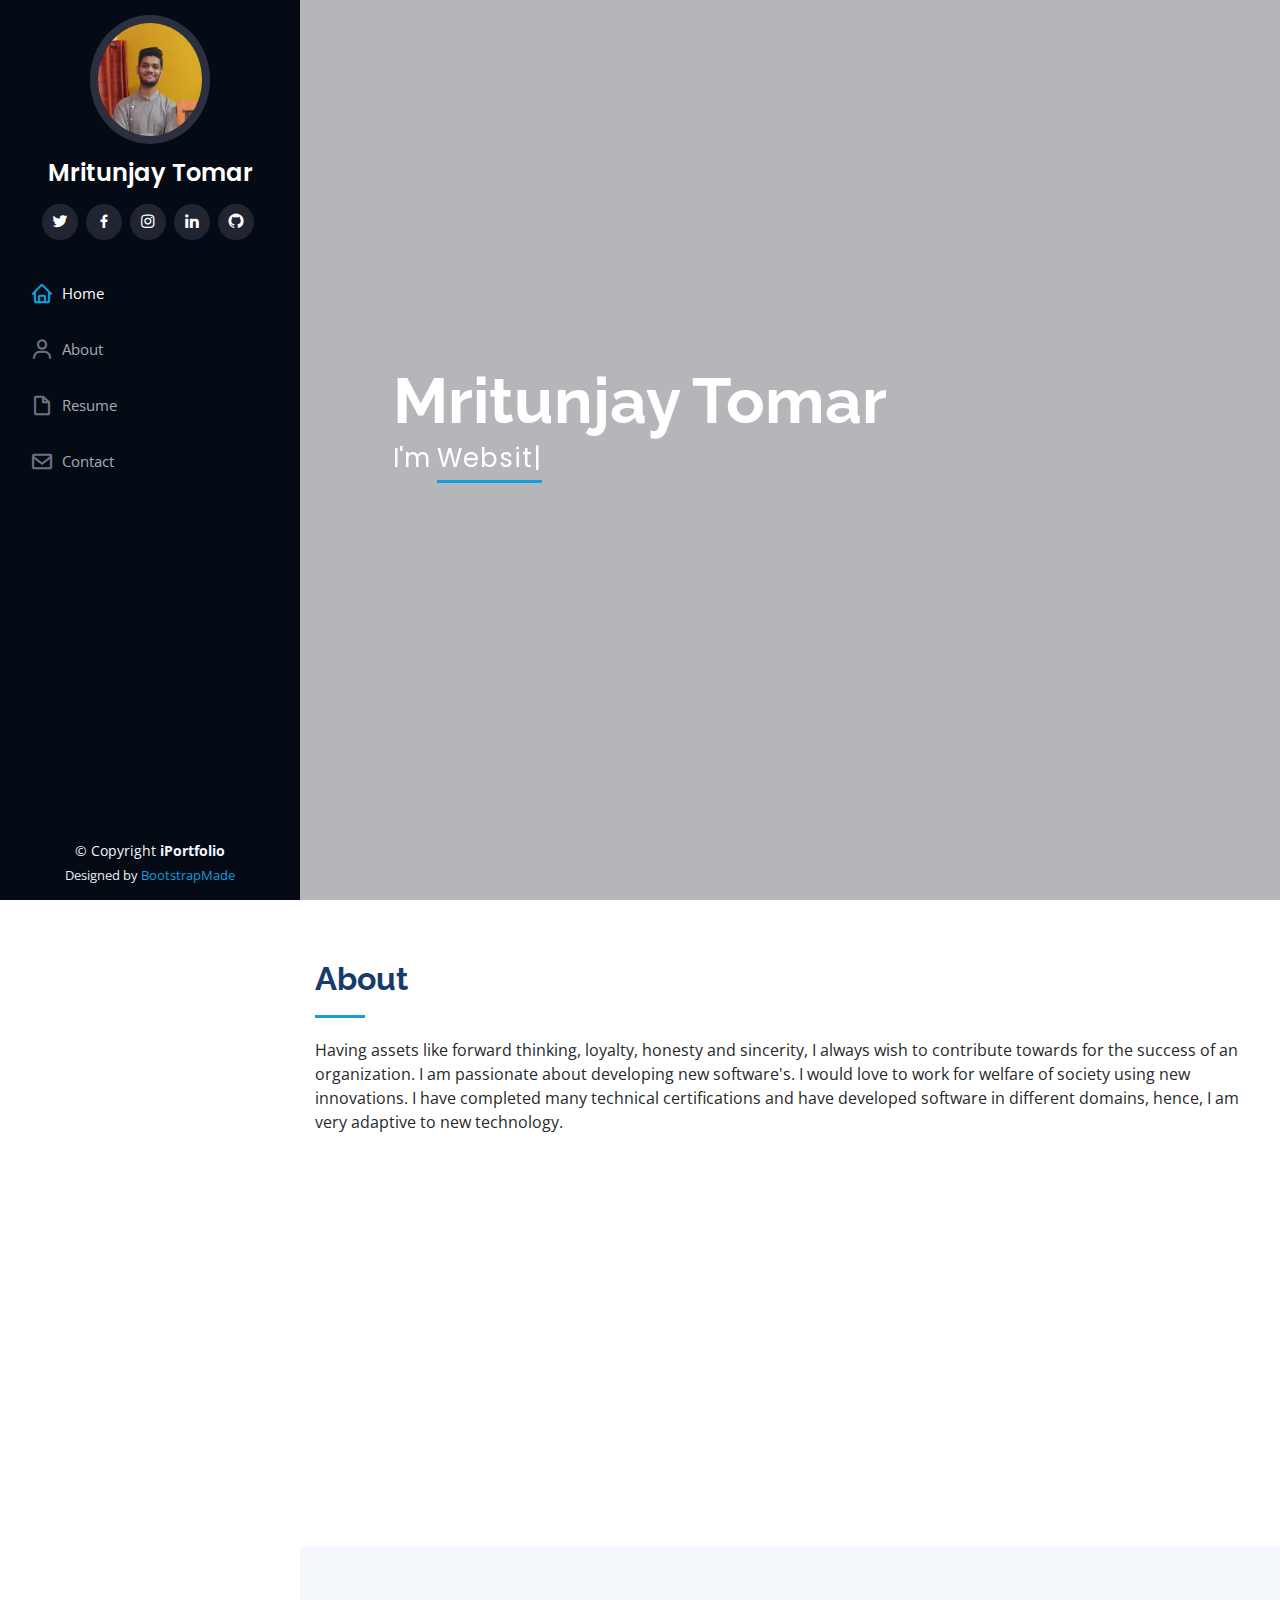
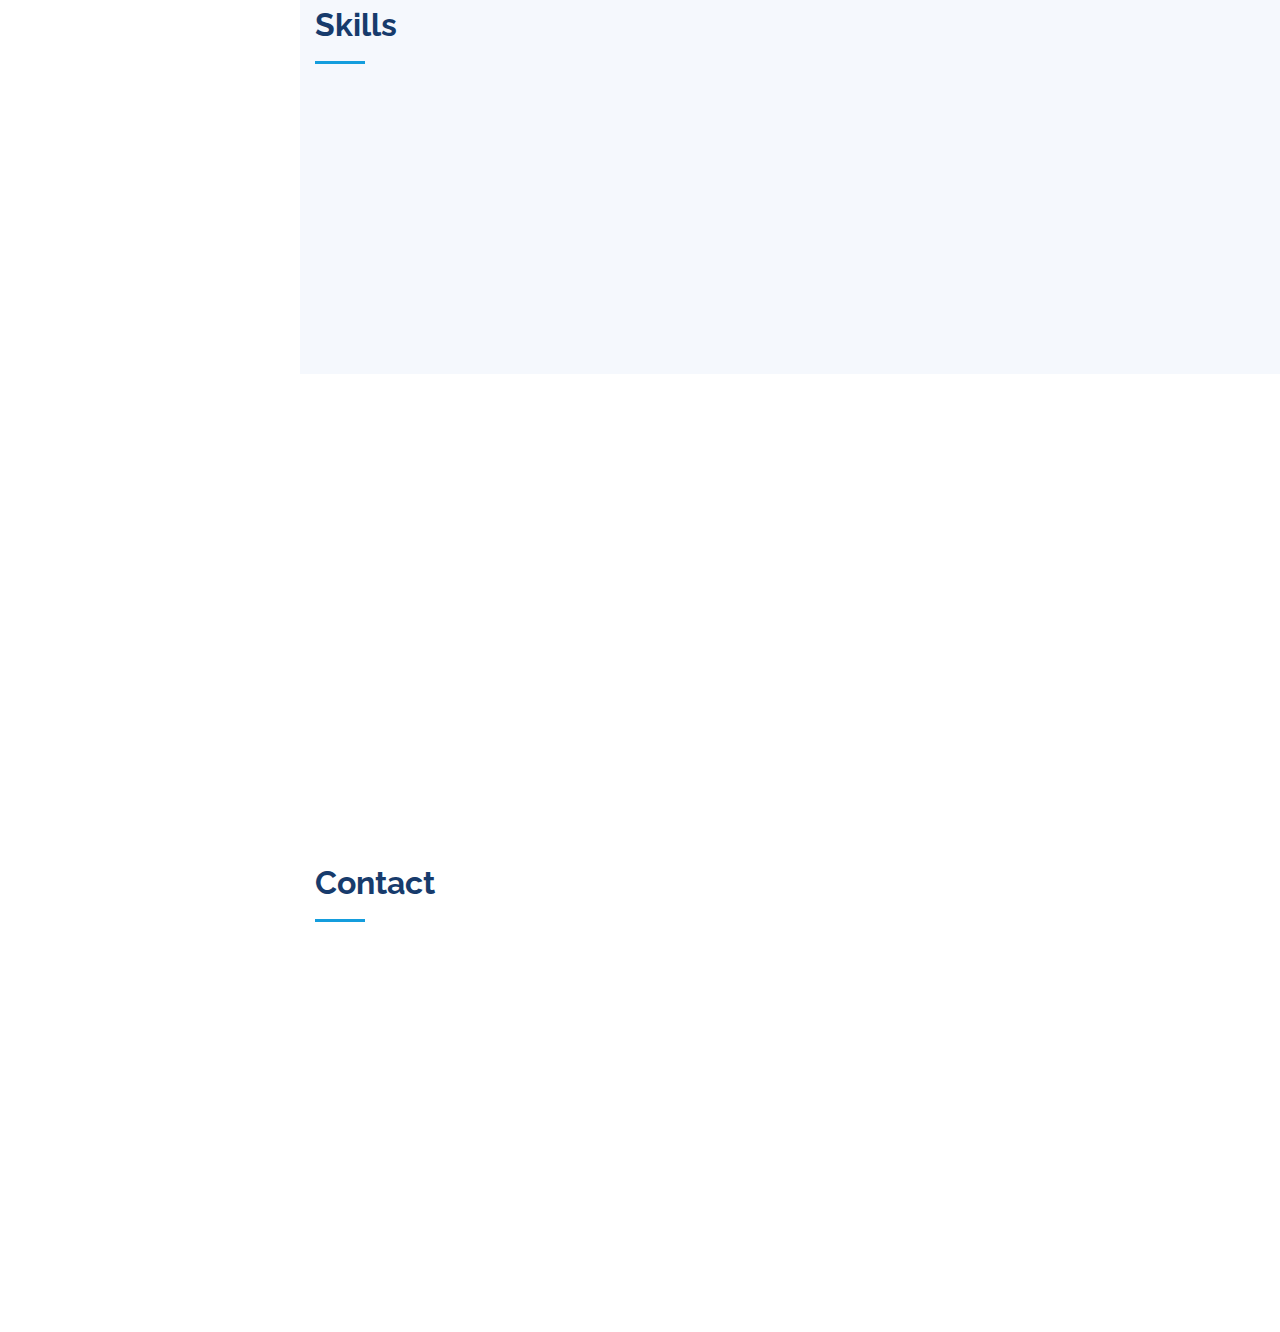
==== commit 21e72f2e: "Update index.html" ====
--- a/iPortfolio/index.html
+++ b/iPortfolio/index.html
@@ -5,7 +5,7 @@
   <meta charset="utf-8">
   <meta content="width=device-width, initial-scale=1.0" name="viewport">
 
-  <title>iPortfolio Bootstrap Template - Index</title>
+  <title>Mritunjay Tomar - Portfolio</title>
   <meta content="" name="description">
   <meta content="" name="keywords">
 
@@ -343,4 +343,4 @@
 
 </body>
 
-</html>+</html>
